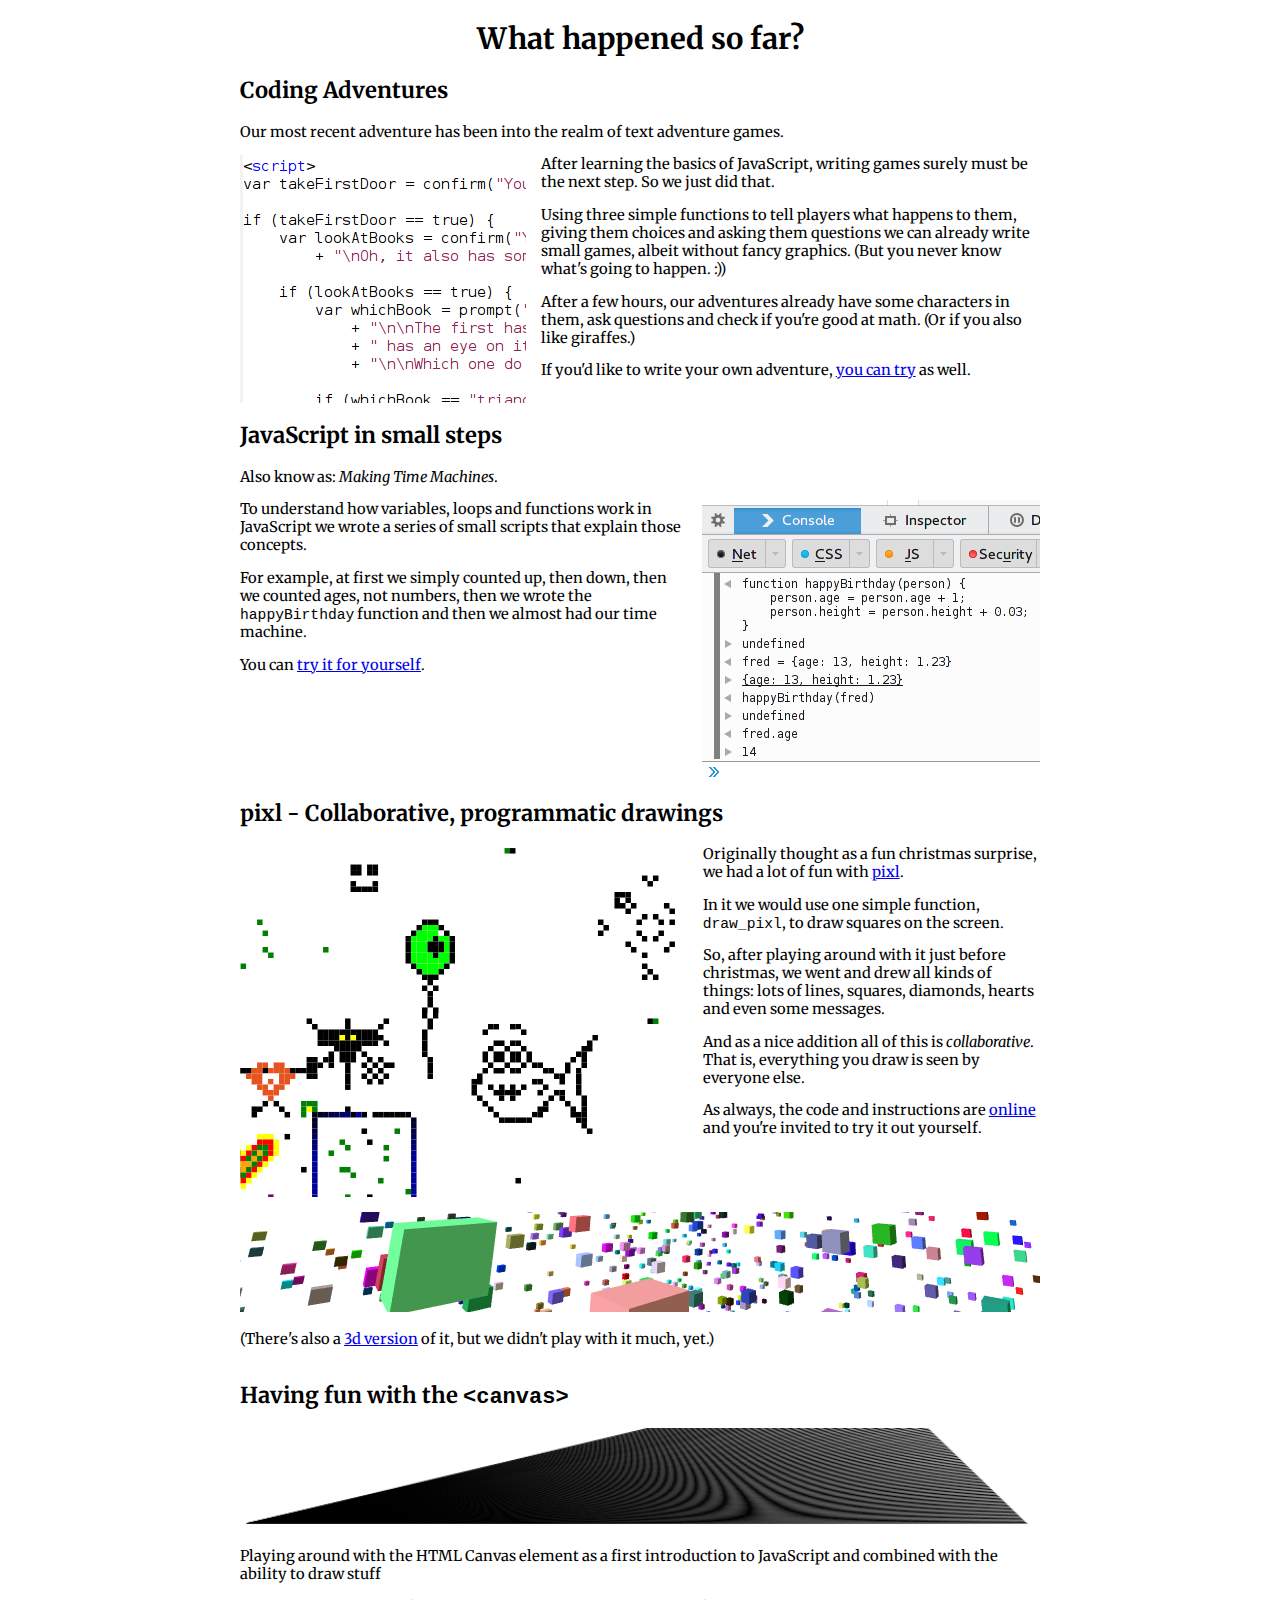
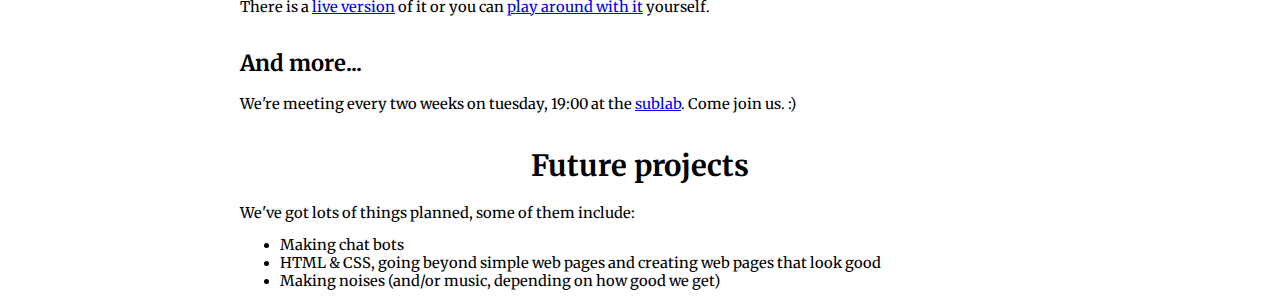
==== overview.html @ 3f4fc577 "s/portfolio/overview/" ====
<!doctype html>
<html>
  <head>
    <title>What happened so far</title>
    <meta charset="utf-8" />
    <link rel="stylesheet" href="http://fonts.googleapis.com/css?family=Merriweather:400,400italic,700" />
    <link rel="stylesheet" href="http://cobyism.com/gridism/gridism.css" />
    <style>
      body {
        font-family: "Merriweather";
        font-size: 11pt;

        max-width: 800px;
        margin: 0 auto;
      }

      img { max-width: 800px; }
      img.full { width: 800px; height: 100px; }

      img.left { margin-right: 1em; }
      img.right { margin-left: 1em; }

      h1 { text-align: center; }

      .left { float: left; }
      .right { float: right; }

      section:after { display: table; content: ""; line-height: 0; clear: both; }

      @media (max-width: 800px) {
        img.full { max-width: 100%; }
      }
    </style>
  </head>

  <body>
    <h1>What happened so far?</h1>

    <!--Hacker Blog - Creating our own blogs from scratch. -->

    <section class="project">
      <h2>Coding Adventures</h2>

      <p>Our most recent adventure has been into the realm of text
        adventure games.</p>

      <a href="https://github.com/codegirls/materials/blob/master/2014-05-20-coding-adventures.md">
        <img class="left" src="img/project-adventure.png" />
      </a>

      <p>After learning the basics of JavaScript, writing games surely
        must be the next step. So we just did that.</p>

      <p>Using three simple functions to tell players what happens to
        them, giving them choices and asking them questions we can
        already write small games, albeit without fancy graphics.
        (But you never know what's going to happen. :))</p>

      <p>After a few hours, our adventures already have some characters
        in them, ask questions and check if you're good at math. (Or if
        you also like giraffes.)</p>

      <p>If you'd like to write your own adventure, <a href="https://github.com/codegirls/materials/blob/master/2014-05-20-coding-adventures.md">
          you can try</a> as well.</p>
    </section>

    <section class="project">
      <h2>JavaScript in small steps</h2>

      <p>Also know as: <em>Making Time Machines</em>.</p>

      <a href="https://github.com/codegirls/materials/blob/master/2014-03-25-javascript-steps.md#javascript-in-small-steps">
        <img class="right" src="img/project-timemachine.png" title="Not yet a time machine..." />
      </a>

      <p>To understand how variables, loops and functions work in
        JavaScript we wrote a series of small scripts that explain
        those concepts.</p>

      <p>For example, at first we simply counted up, then down,
        then we counted ages, not numbers, then we wrote the
        <code>happyBirthday</code> function and then we almost
        had our time machine.</p>

      <p>You can <a href="https://github.com/codegirls/materials/blob/master/2014-03-25-javascript-steps.md#javascript-in-small-steps">
          try it for yourself</a>.</p>
    </section>

    <section class="project">
      <h2>pixl - Collaborative, programmatic drawings</h2>

      <a href="http://pixl.papill0n.org">
        <img class="left" style="margin-bottom: 1em;" src="img/project-pixl.png" title="So many pixls" />
      </a>

      <p>Originally thought as a fun christmas surprise, we had a
        lot of fun with <a href="http://pixl.papill0n.org">pixl</a>.</p>

      <p>In it we would use one simple function, <code>draw_pixl</code>,
        to draw squares on the screen.</p>

      <p>So, after playing around with it just before christmas, we went
        and drew all kinds of things: lots of lines, squares, diamonds,
        hearts and even some messages.</p>

      <p>And as a nice addition all of this is <em>collaborative</em>.
        That is, everything you draw is seen by everyone else.</p>

      <p>As always, the code and instructions are <a href="https://github.com/codegirls/materials/blob/master/2014-01-28-hello-javascript.md">
          online</a> and you're invited to try it out yourself.</p>

      <a href="http://pixl.papill0n.org/3"><img class="full" src="img/project-trixl.png" /></a>

      <p>(There's also a <a href="http://pixl.papill0n.org/3">3d version</a>
        of it, but we didn't play with it much, yet.)</p>
    </section>

    <section class="project">
      <h2>Having fun with the <code>&lt;canvas&gt;</code></h2>
      
      <a href="http://codegirls.github.io/materials/canvas_fun.html">
        <img class="full" src="img/project-canvas.png" />
      </a>

      <p>Playing around with the HTML Canvas element as a first
        introduction to JavaScript and combined with the ability
        to draw stuff</p>

      <p>There is a <a href="http://codegirls.github.io/materials/canvas_fun.html">live version</a>
        of it or you can <a href="https://github.com/codegirls/materials/blob/master/2013-09-24-canvas-fun.md">play around with it</a>
        yourself.</p>
    </section>

    <section class="project">
      <h2>And more...</h2>

      <p>We're meeting every two weeks on tuesday, 19:00 at the <a href="http://sublab.org">sublab</a>.
        Come join us. :)</p>
    </section>

    <h1>Future projects</h1>

    <p>We've got lots of things planned, some of them include:</p>

    <ul>
      <li>Making chat bots</li>
      <li>HTML &amp; CSS, going beyond simple web pages and creating
        web pages that look good</li>
      <li>Making noises (and/or music, depending on how good we get)</li>
    </ul>
  </body>
</html>
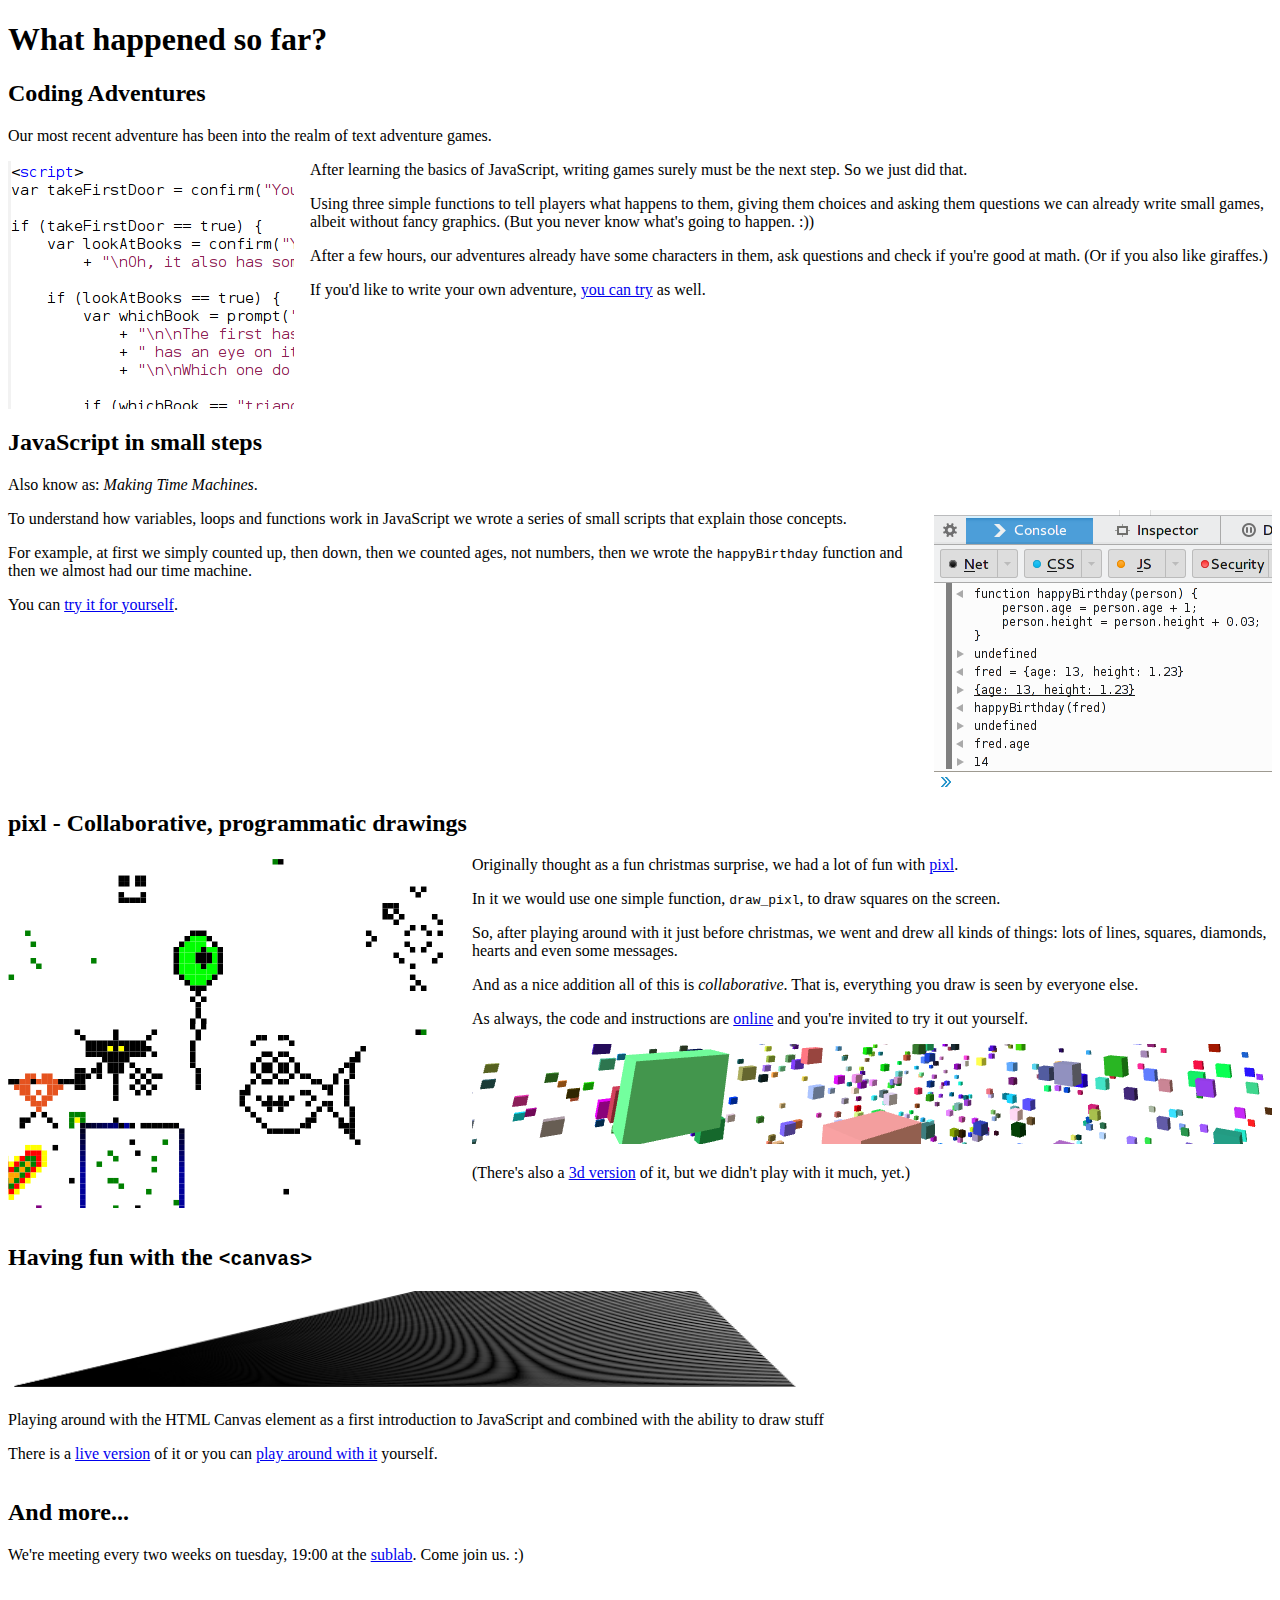
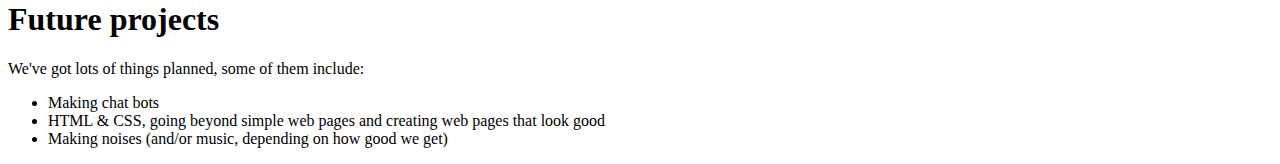
==== commit 4551c692: "use the base style for the overview as well." ====
--- a/overview.html
+++ b/overview.html
@@ -5,22 +5,13 @@
     <meta charset="utf-8" />
     <link rel="stylesheet" href="http://fonts.googleapis.com/css?family=Merriweather:400,400italic,700" />
     <link rel="stylesheet" href="http://cobyism.com/gridism/gridism.css" />
+    <link rel="stylesheet" href="style/base.css" />
     <style>
-      body {
-        font-family: "Merriweather";
-        font-size: 11pt;
-
-        max-width: 800px;
-        margin: 0 auto;
-      }
-
       img { max-width: 800px; }
       img.full { width: 800px; height: 100px; }
 
       img.left { margin-right: 1em; }
       img.right { margin-left: 1em; }
-
-      h1 { text-align: center; }
 
       .left { float: left; }
       .right { float: right; }
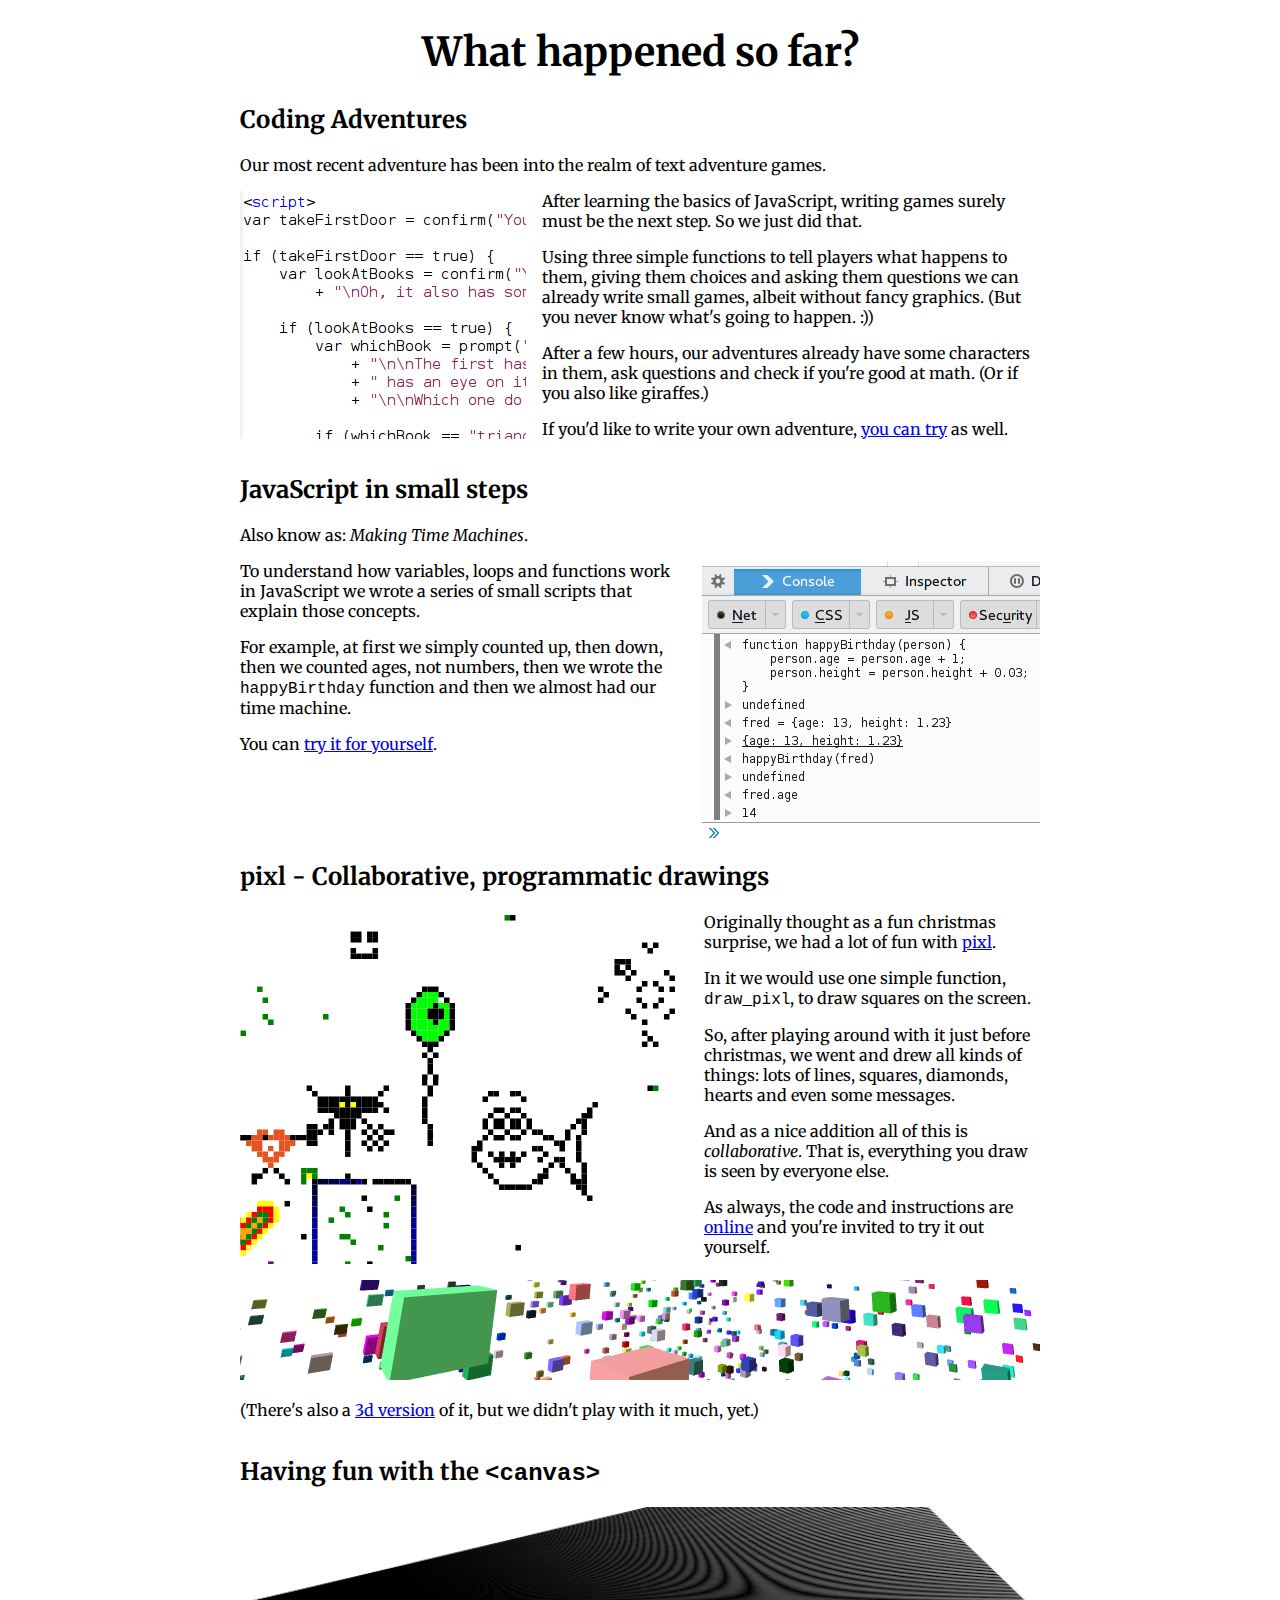
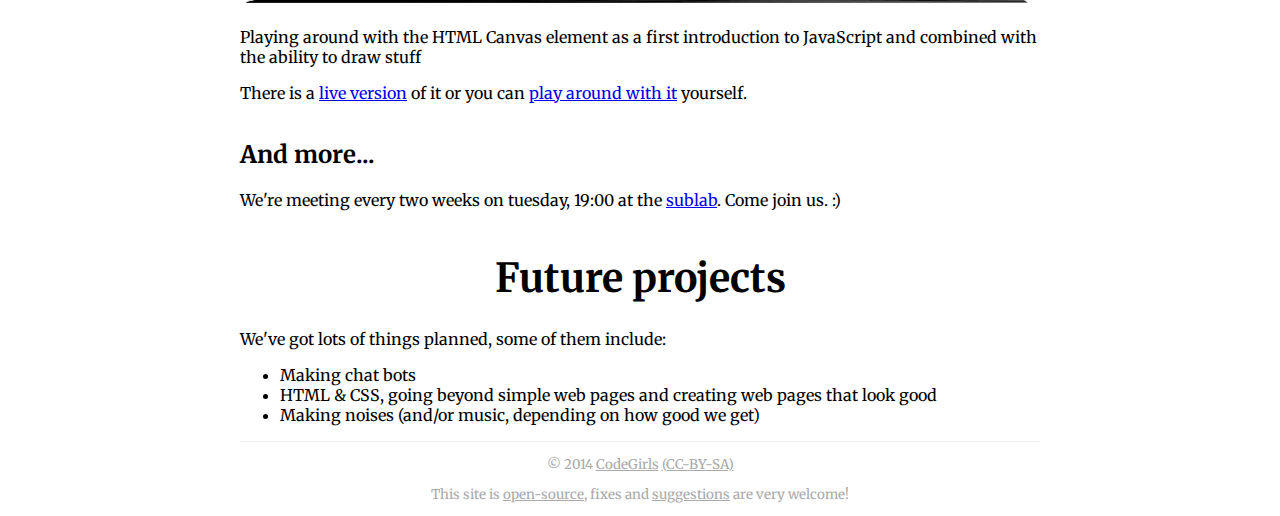
==== commit 9e8bdef3: "add a footer to all non-example pages." ====
--- a/overview.html
+++ b/overview.html
@@ -109,7 +109,7 @@
     <section class="project">
       <h2>Having fun with the <code>&lt;canvas&gt;</code></h2>
       
-      <a href="http://codegirls.github.io/materials/canvas_fun.html">
+      <a href="examples/canvas_fun.html">
         <img class="full" src="img/project-canvas.png" />
       </a>
 
@@ -117,7 +117,7 @@
         introduction to JavaScript and combined with the ability
         to draw stuff</p>
 
-      <p>There is a <a href="http://codegirls.github.io/materials/canvas_fun.html">live version</a>
+      <p>There is a <a href="examples/canvas_fun.html">live version</a>
         of it or you can <a href="https://github.com/codegirls/materials/blob/master/2013-09-24-canvas-fun.md">play around with it</a>
         yourself.</p>
     </section>
@@ -139,5 +139,14 @@
         web pages that look good</li>
       <li>Making noises (and/or music, depending on how good we get)</li>
     </ul>
+
+    <footer id="footer">
+      <p>© 2014 <a href="http://codegirls.de">CodeGirls</a>
+        <a href="https://creativecommons.org/licenses/by-sa/4.0/legalcode.txt">(CC-BY-SA)</a></p>
+
+      <p>This site is <a href="https://github.com/codegirls/materials">open-source</a>,
+        fixes and <a href="https://github.com/codegirls/materials/issues">suggestions</a>
+        are very welcome!</p>
+    </footer>
   </body>
 </html>
--- a/style/base.css
+++ b/style/base.css
@@ -0,0 +1,24 @@
+body {
+    max-width: 800px;
+    margin: 0 auto;
+    font-family: "Merriweather";
+    font-size: 12pt;
+}
+
+h1 {
+    font-size: 250%;
+    text-align: center;
+}
+
+#footer {
+    border-top: 1px solid #efefef;
+    color: #aaa;
+    font-size: 10pt;
+    text-align: center;
+}
+
+#footer a { color: #aaa; }
+
+@media (max-width: 568px) {
+    body { margin: 0.5em 1em; }
+}